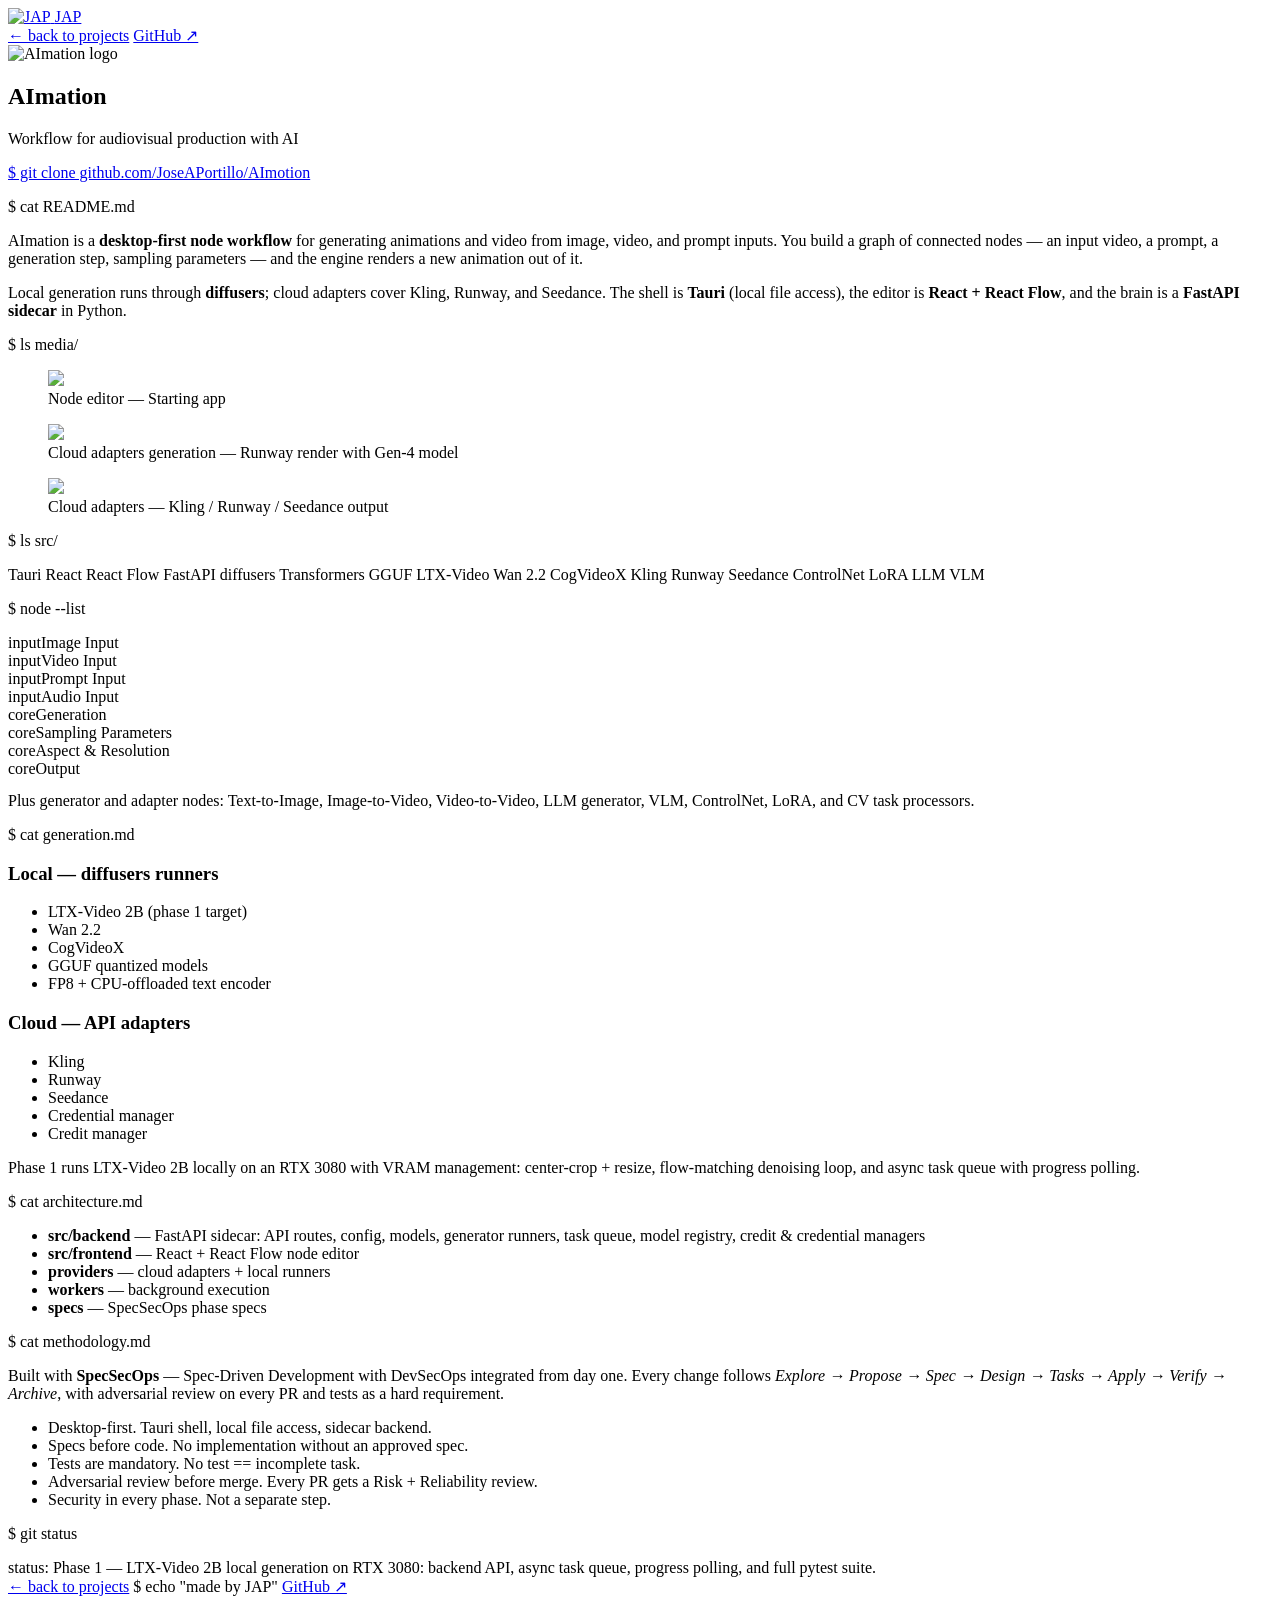
==== src/frontend/projects/aimation.html @ f7f49be0 "feat(projects): add real media content and cuqui logo - Swap cuqui logo to cuqui_logo.svg across ind" ====
<!DOCTYPE html>
<html lang="en">
<head>
    <meta charset="UTF-8"/>
    <meta name="viewport" content="width=device-width, initial-scale=1.0"/>
    <title>AImation — JAP</title>
    <meta name="description" content="AImation: a desktop-first node workflow for generating animations and video from image, video and prompt inputs."/>
    <link rel="icon" type="image/svg+xml" href="/static/img/jap-logo.svg"/>
    <link rel="stylesheet" href="/static/css/theme.css"/>
    <link rel="stylesheet" href="/static/css/base.css"/>
    <link rel="stylesheet" href="/static/css/project.css"/>
</head>
<body>
    <div class="site-shell">
        <header class="project-nav">
            <a class="brand" href="/">
                <img class="brand-mark" src="/static/img/jap-logo-mark.svg" alt="JAP"/>
                <span class="brand-text">JAP</span>
            </a>
            <nav class="project-nav-links">
                <a href="/#proyectos">&larr; back to projects</a>
                <a href="https://github.com/JoseAPortillo/AImotion" rel="noopener" target="_blank">GitHub &#8599;</a>
            </nav>
        </header>

        <main class="project-wrap">
            <section class="project-hero">
                <img class="project-hero-logo" src="/static/img/aimation-logo.png" alt="AImation logo"/>
                <div>
                    <h1>AImation</h1>
                    <p class="project-hero-tagline">Workflow for audiovisual production with AI</p>
                    <a class="project-repo" href="https://github.com/JoseAPortillo/AImotion" rel="noopener" target="_blank">$ git clone github.com/JoseAPortillo/AImotion</a>
                </div>
            </section>

            <section class="project-section">
                <p class="project-kicker"><span class="prompt">$</span> cat README.md</p>
                <p>
                    AImation is a <strong>desktop-first node workflow</strong> for generating animations and
                    video from image, video, and prompt inputs. You build a graph of connected nodes &mdash;
                    an input video, a prompt, a generation step, sampling parameters &mdash; and the engine
                    renders a new animation out of it.
                </p>
                <p>
                    Local generation runs through <strong>diffusers</strong>; cloud adapters cover Kling,
                    Runway, and Seedance. The shell is <strong>Tauri</strong> (local file access), the editor
                    is <strong>React + React Flow</strong>, and the brain is a <strong>FastAPI sidecar</strong>
                    in Python.
                </p>
            </section>

            <section class="project-section">
                <p class="project-kicker"><span class="prompt">$</span> ls media/</p>
                <div class="project-media-grid">
                    <figure class="project-media-item">
                        <div class="project-media-placeholder">
                            <img src="/static/media/aimation/aimation_01.png" >
                        </div>
                        <figcaption>Node editor &mdash; Starting app </figcaption>
                    </figure>
                    <figure class="project-media-item">
                        <div class="project-media-placeholder">
                            <img src="/static/media/aimation/aimation_06.png" >
                        </div>
                        <figcaption>Cloud adapters generation &mdash; Runway render with Gen-4 model</figcaption>
                    </figure>
                    <figure class="project-media-item">
                        <div class="project-media-placeholder">
                            <img src="/static/media/aimation/aimation_07.png" >
                        </div>
                        <figcaption>Cloud adapters &mdash; Kling / Runway / Seedance output</figcaption>
                    </figure>
                </div>
            </section>

            <section class="project-section">
                <p class="project-kicker"><span class="prompt">$</span> ls src/</p>
                <div class="project-stack">
                    <span>Tauri</span>
                    <span>React</span>
                    <span>React Flow</span>
                    <span>FastAPI</span>
                    <span>diffusers</span>
                    <span>Transformers</span>
                    <span>GGUF</span>
                    <span>LTX-Video</span>
                    <span>Wan 2.2</span>
                    <span>CogVideoX</span>
                    <span>Kling</span>
                    <span>Runway</span>
                    <span>Seedance</span>
                    <span>ControlNet</span>
                    <span>LoRA</span>
                    <span>LLM</span>
                    <span>VLM</span>
                </div>
            </section>

            <section class="project-section">
                <p class="project-kicker"><span class="prompt">$</span> node --list</p>
                <div class="project-nodes">
                    <div class="project-node"><span class="node-kind">input</span>Image Input</div>
                    <div class="project-node"><span class="node-kind">input</span>Video Input</div>
                    <div class="project-node"><span class="node-kind">input</span>Prompt Input</div>
                    <div class="project-node"><span class="node-kind">input</span>Audio Input</div>
                    <div class="project-node"><span class="node-kind">core</span>Generation</div>
                    <div class="project-node"><span class="node-kind">core</span>Sampling Parameters</div>
                    <div class="project-node"><span class="node-kind">core</span>Aspect &amp; Resolution</div>
                    <div class="project-node"><span class="node-kind">core</span>Output</div>
                </div>
                <p style="margin-top: 14px;">
                    Plus generator and adapter nodes: Text-to-Image, Image-to-Video, Video-to-Video,
                    LLM generator, VLM, ControlNet, LoRA, and CV task processors.
                </p>
            </section>

            <section class="project-section">
                <p class="project-kicker"><span class="prompt">$</span> cat generation.md</p>
                <div class="project-gen">
                    <div>
                        <h3>Local &mdash; diffusers runners</h3>
                        <ul>
                            <li class="project-list-item">LTX-Video 2B (phase 1 target)</li>
                            <li class="project-list-item">Wan 2.2</li>
                            <li class="project-list-item">CogVideoX</li>
                            <li class="project-list-item">GGUF quantized models</li>
                            <li class="project-list-item">FP8 + CPU-offloaded text encoder</li>
                        </ul>
                    </div>
                    <div>
                        <h3>Cloud &mdash; API adapters</h3>
                        <ul>
                            <li class="project-list-item">Kling</li>
                            <li class="project-list-item">Runway</li>
                            <li class="project-list-item">Seedance</li>
                            <li class="project-list-item">Credential manager</li>
                            <li class="project-list-item">Credit manager</li>
                        </ul>
                    </div>
                </div>
                <p style="margin-top: 14px;">
                    Phase 1 runs LTX-Video 2B locally on an RTX 3080 with VRAM management:
                    center-crop + resize, flow-matching denoising loop, and async task queue
                    with progress polling.
                </p>
            </section>

            <section class="project-section">
                <p class="project-kicker"><span class="prompt">$</span> cat architecture.md</p>
                <ul>
                    <li class="project-list-item"><strong>src/backend</strong> &mdash; FastAPI sidecar: API routes, config, models, generator runners, task queue, model registry, credit &amp; credential managers</li>
                    <li class="project-list-item"><strong>src/frontend</strong> &mdash; React + React Flow node editor</li>
                    <li class="project-list-item"><strong>providers</strong> &mdash; cloud adapters + local runners</li>
                    <li class="project-list-item"><strong>workers</strong> &mdash; background execution</li>
                    <li class="project-list-item"><strong>specs</strong> &mdash; SpecSecOps phase specs</li>
                </ul>
            </section>

            <section class="project-section">
                <p class="project-kicker"><span class="prompt">$</span> cat methodology.md</p>
                <p>
                    Built with <strong>SpecSecOps</strong> &mdash; Spec-Driven Development with DevSecOps
                    integrated from day one. Every change follows
                    <em>Explore &rarr; Propose &rarr; Spec &rarr; Design &rarr; Tasks &rarr; Apply &rarr; Verify &rarr; Archive</em>,
                    with adversarial review on every PR and tests as a hard requirement.
                </p>
                <ul>
                    <li class="project-list-item">Desktop-first. Tauri shell, local file access, sidecar backend.</li>
                    <li class="project-list-item">Specs before code. No implementation without an approved spec.</li>
                    <li class="project-list-item">Tests are mandatory. No test == incomplete task.</li>
                    <li class="project-list-item">Adversarial review before merge. Every PR gets a Risk + Reliability review.</li>
                    <li class="project-list-item">Security in every phase. Not a separate step.</li>
                </ul>
            </section>

            <section class="project-section">
                <p class="project-kicker"><span class="prompt">$</span> git status</p>
                <div class="project-status-line">
                    <span class="status-label">status:</span>
                    <span class="status-body">Phase 1 &mdash; LTX-Video 2B local generation on RTX 3080: backend API, async task queue, progress polling, and full pytest suite.</span>
                </div>
            </section>
        </main>

        <footer class="project-foot">
            <a href="/#proyectos">&larr; back to projects</a>
            <span>$ echo "made by JAP"</span>
            <a href="https://github.com/JoseAPortillo/AImotion" rel="noopener" target="_blank">GitHub &#8599;</a>
        </footer>
    </div>
</body>
</html>
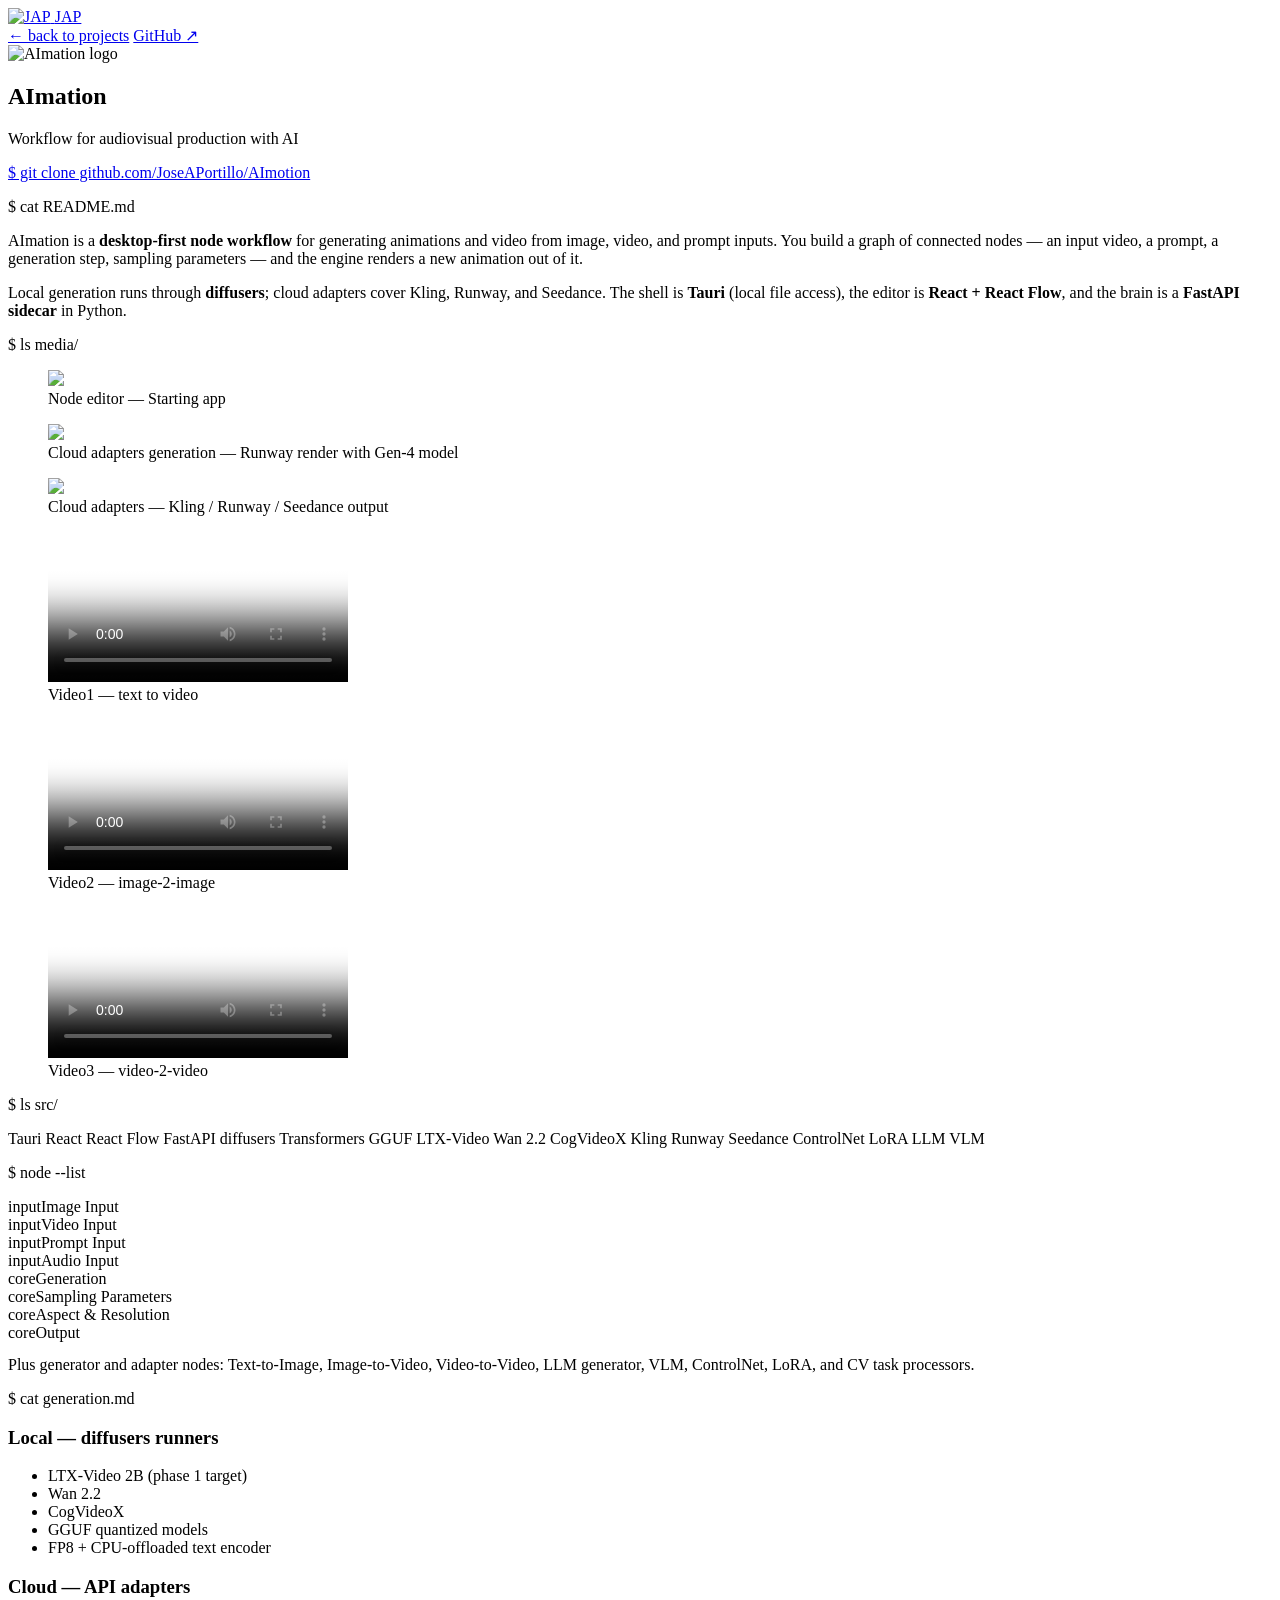
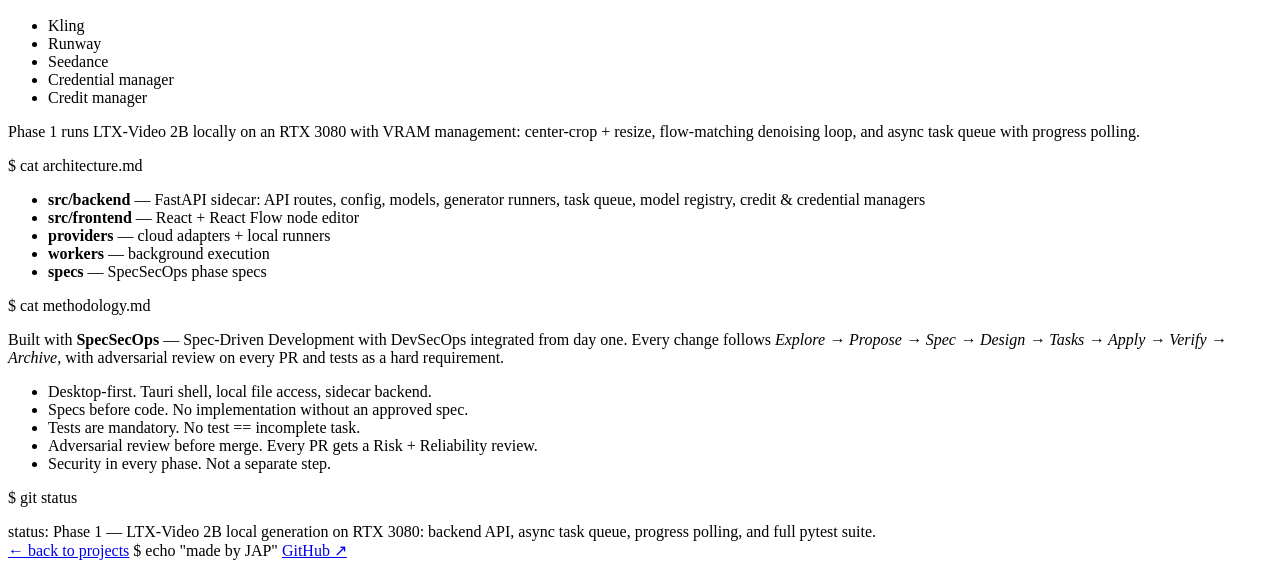
==== commit 33897ce4: "update: new media file for Aimation project" ====
--- a/src/frontend/projects/aimation.html
+++ b/src/frontend/projects/aimation.html
@@ -6,9 +6,9 @@
     <title>AImation — JAP</title>
     <meta name="description" content="AImation: a desktop-first node workflow for generating animations and video from image, video and prompt inputs."/>
     <link rel="icon" type="image/svg+xml" href="/static/img/jap-logo.svg"/>
-    <link rel="stylesheet" href="/static/css/theme.css"/>
-    <link rel="stylesheet" href="/static/css/base.css"/>
-    <link rel="stylesheet" href="/static/css/project.css"/>
+    <link rel="stylesheet" href="/static/css/theme.css?v=9"/>
+    <link rel="stylesheet" href="/static/css/base.css?v=8"/>
+    <link rel="stylesheet" href="/static/css/project.css?v=12"/>
 </head>
 <body>
     <div class="site-shell">
@@ -69,6 +69,30 @@
                             <img src="/static/media/aimation/aimation_07.png" >
                         </div>
                         <figcaption>Cloud adapters &mdash; Kling / Runway / Seedance output</figcaption>
+                    </figure>
+                        <figure class="project-media-item">
+                    <video controls preload="metadata"
+                        poster="/static/media/aimation/aimation_init_text2video_poster.jpg">
+                        <source src="/static/media/aimation/Aimation_init_text2video.mov"
+                                type="video/quicktime">
+                    </video>
+                        <figcaption>Video1 — text to video</figcaption>
+                    </figure>
+                    <figure class="project-media-item">
+                    <video controls preload="metadata"
+                        poster="/static/media/aimation/aimation_image2image_poster.jpg">
+                        <source src="/static/media/aimation/Aimation_image2image.mov"
+                                type="video/quicktime">
+                    </video>
+                        <figcaption> Video2 &mdash; image-2-image</figcaption>
+                    </figure>
+                    <figure class="project-media-item">
+                    <video controls preload="metadata"
+                        poster="/static/media/aimation/aimation_video2video_poster.jpg">
+                        <source src="/static/media/aimation/Aimation_video2video.mov"
+                                type="video/quicktime">
+                    </video>
+                        <figcaption> Video3 &mdash; video-2-video</figcaption>
                     </figure>
                 </div>
             </section>
@@ -188,5 +212,7 @@
             <a href="https://github.com/JoseAPortillo/AImotion" rel="noopener" target="_blank">GitHub &#8599;</a>
         </footer>
     </div>
+
+    <script type="module" src="/static/js/project-media-viewer.js?v=12"></script>
 </body>
 </html>
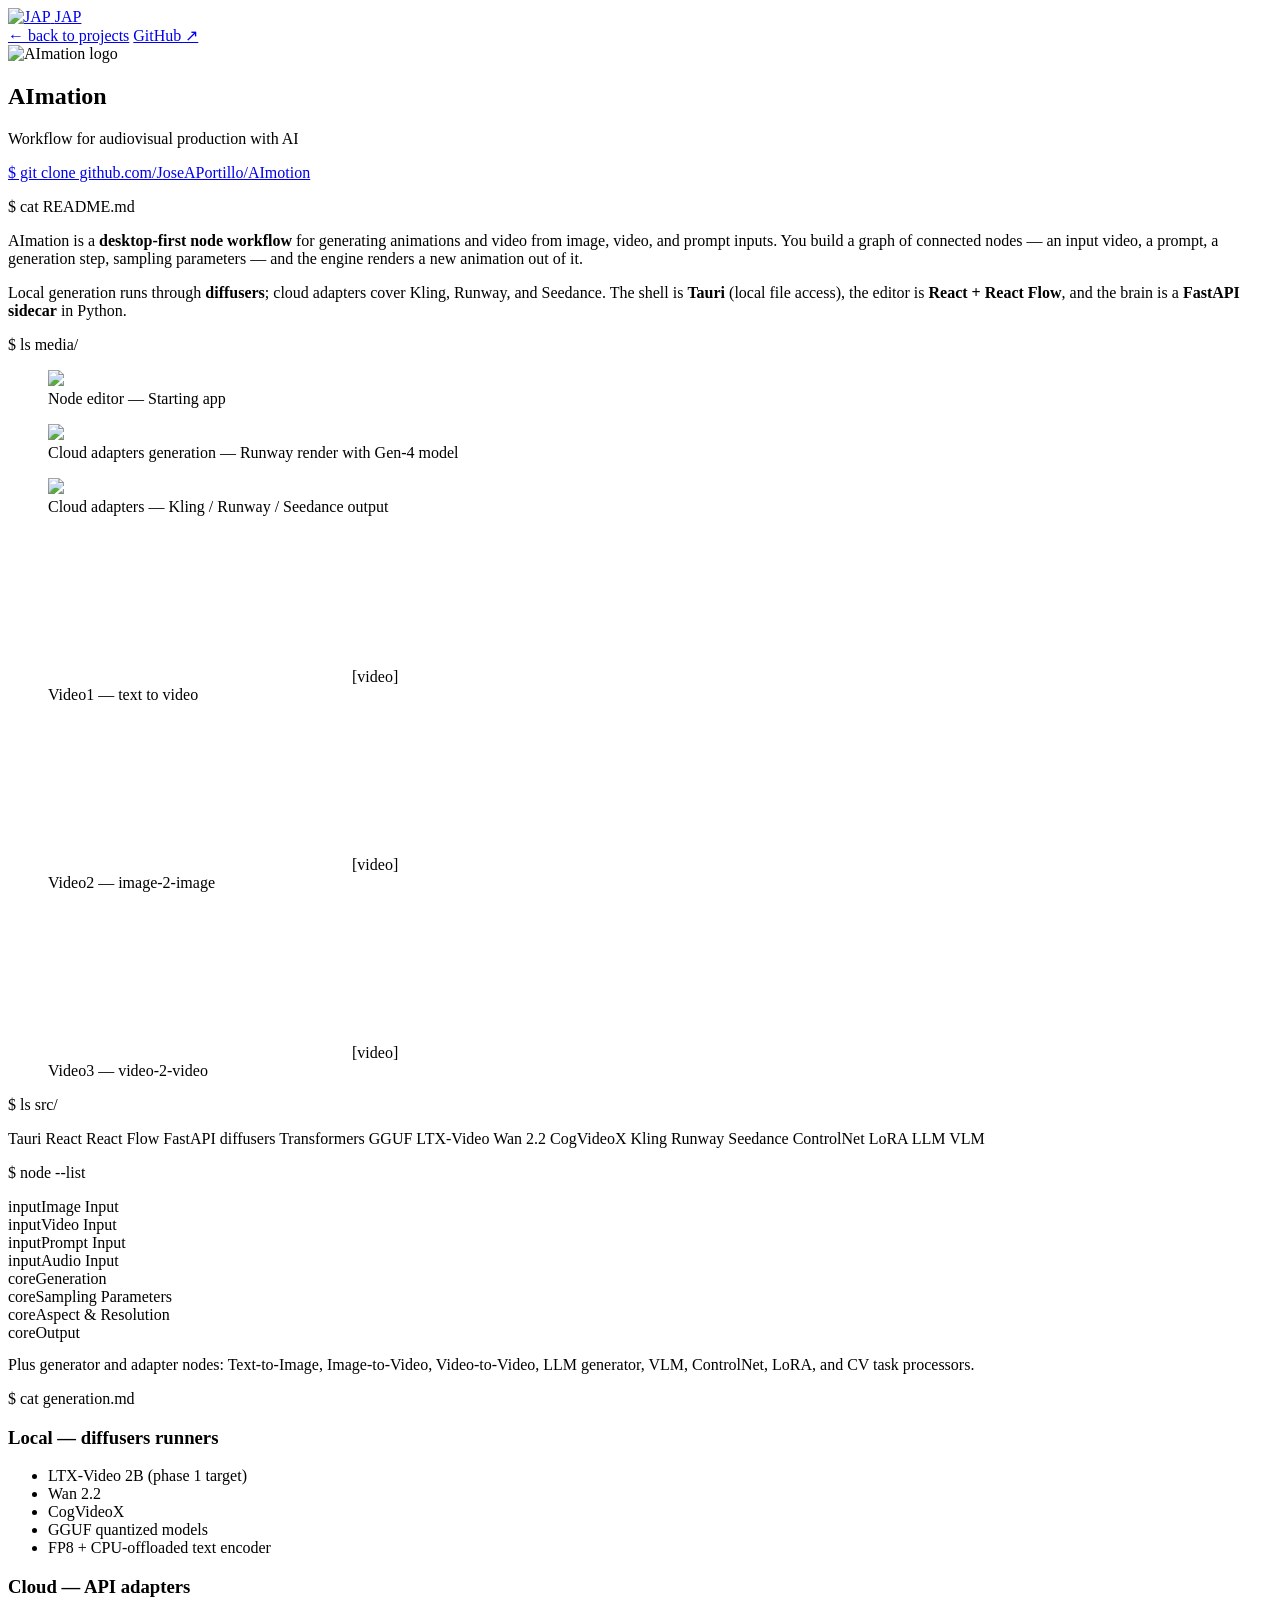
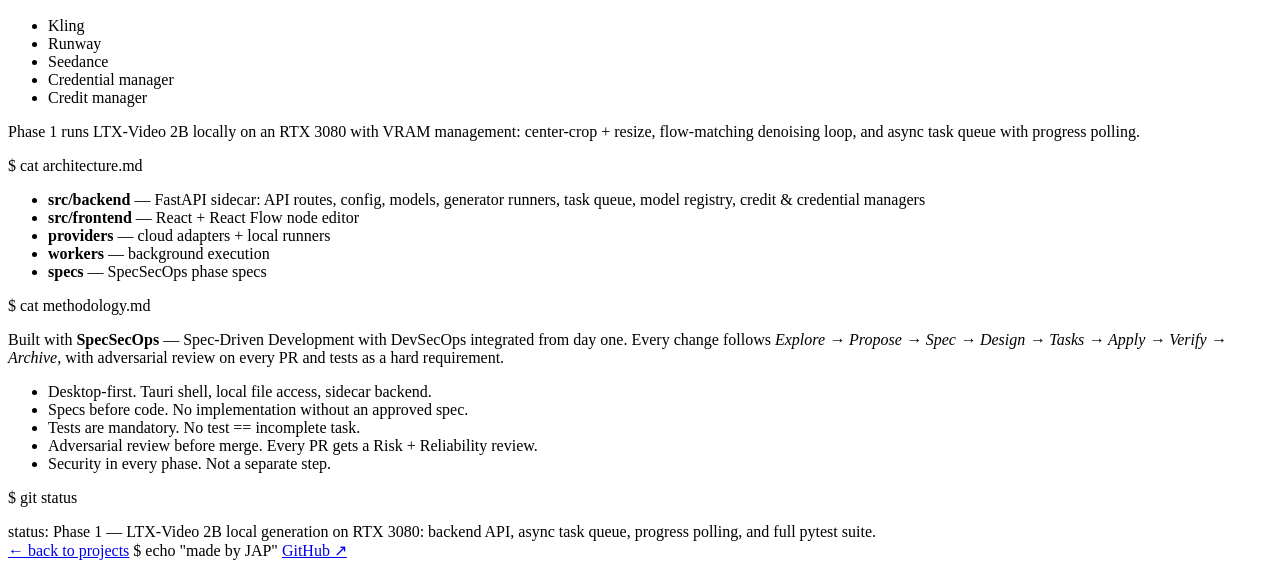
==== commit 9333379d: "fix(projects): open video viewer on touch devices" ====
--- a/src/frontend/projects/aimation.html
+++ b/src/frontend/projects/aimation.html
@@ -8,7 +8,7 @@
     <link rel="icon" type="image/svg+xml" href="/static/img/jap-logo.svg"/>
     <link rel="stylesheet" href="/static/css/theme.css?v=9"/>
     <link rel="stylesheet" href="/static/css/base.css?v=8"/>
-    <link rel="stylesheet" href="/static/css/project.css?v=12"/>
+    <link rel="stylesheet" href="/static/css/project.css?v=13"/>
 </head>
 <body>
     <div class="site-shell">
@@ -71,27 +71,36 @@
                         <figcaption>Cloud adapters &mdash; Kling / Runway / Seedance output</figcaption>
                     </figure>
                         <figure class="project-media-item">
-                    <video controls preload="metadata"
+                    <div class="project-media-video">
+                    <video preload="metadata"
                         poster="/static/media/aimation/aimation_init_text2video_poster.jpg">
                         <source src="/static/media/aimation/Aimation_init_text2video.mov"
                                 type="video/quicktime">
                     </video>
+                        <span class="play-badge">[video]</span>
+                    </div>
                         <figcaption>Video1 — text to video</figcaption>
                     </figure>
                     <figure class="project-media-item">
-                    <video controls preload="metadata"
+                    <div class="project-media-video">
+                    <video preload="metadata"
                         poster="/static/media/aimation/aimation_image2image_poster.jpg">
                         <source src="/static/media/aimation/Aimation_image2image.mov"
                                 type="video/quicktime">
                     </video>
+                        <span class="play-badge">[video]</span>
+                    </div>
                         <figcaption> Video2 &mdash; image-2-image</figcaption>
                     </figure>
                     <figure class="project-media-item">
-                    <video controls preload="metadata"
+                    <div class="project-media-video">
+                    <video preload="metadata"
                         poster="/static/media/aimation/aimation_video2video_poster.jpg">
                         <source src="/static/media/aimation/Aimation_video2video.mov"
                                 type="video/quicktime">
                     </video>
+                        <span class="play-badge">[video]</span>
+                    </div>
                         <figcaption> Video3 &mdash; video-2-video</figcaption>
                     </figure>
                 </div>
@@ -213,6 +222,6 @@
         </footer>
     </div>
 
-    <script type="module" src="/static/js/project-media-viewer.js?v=12"></script>
+    <script type="module" src="/static/js/project-media-viewer.js?v=13"></script>
 </body>
 </html>
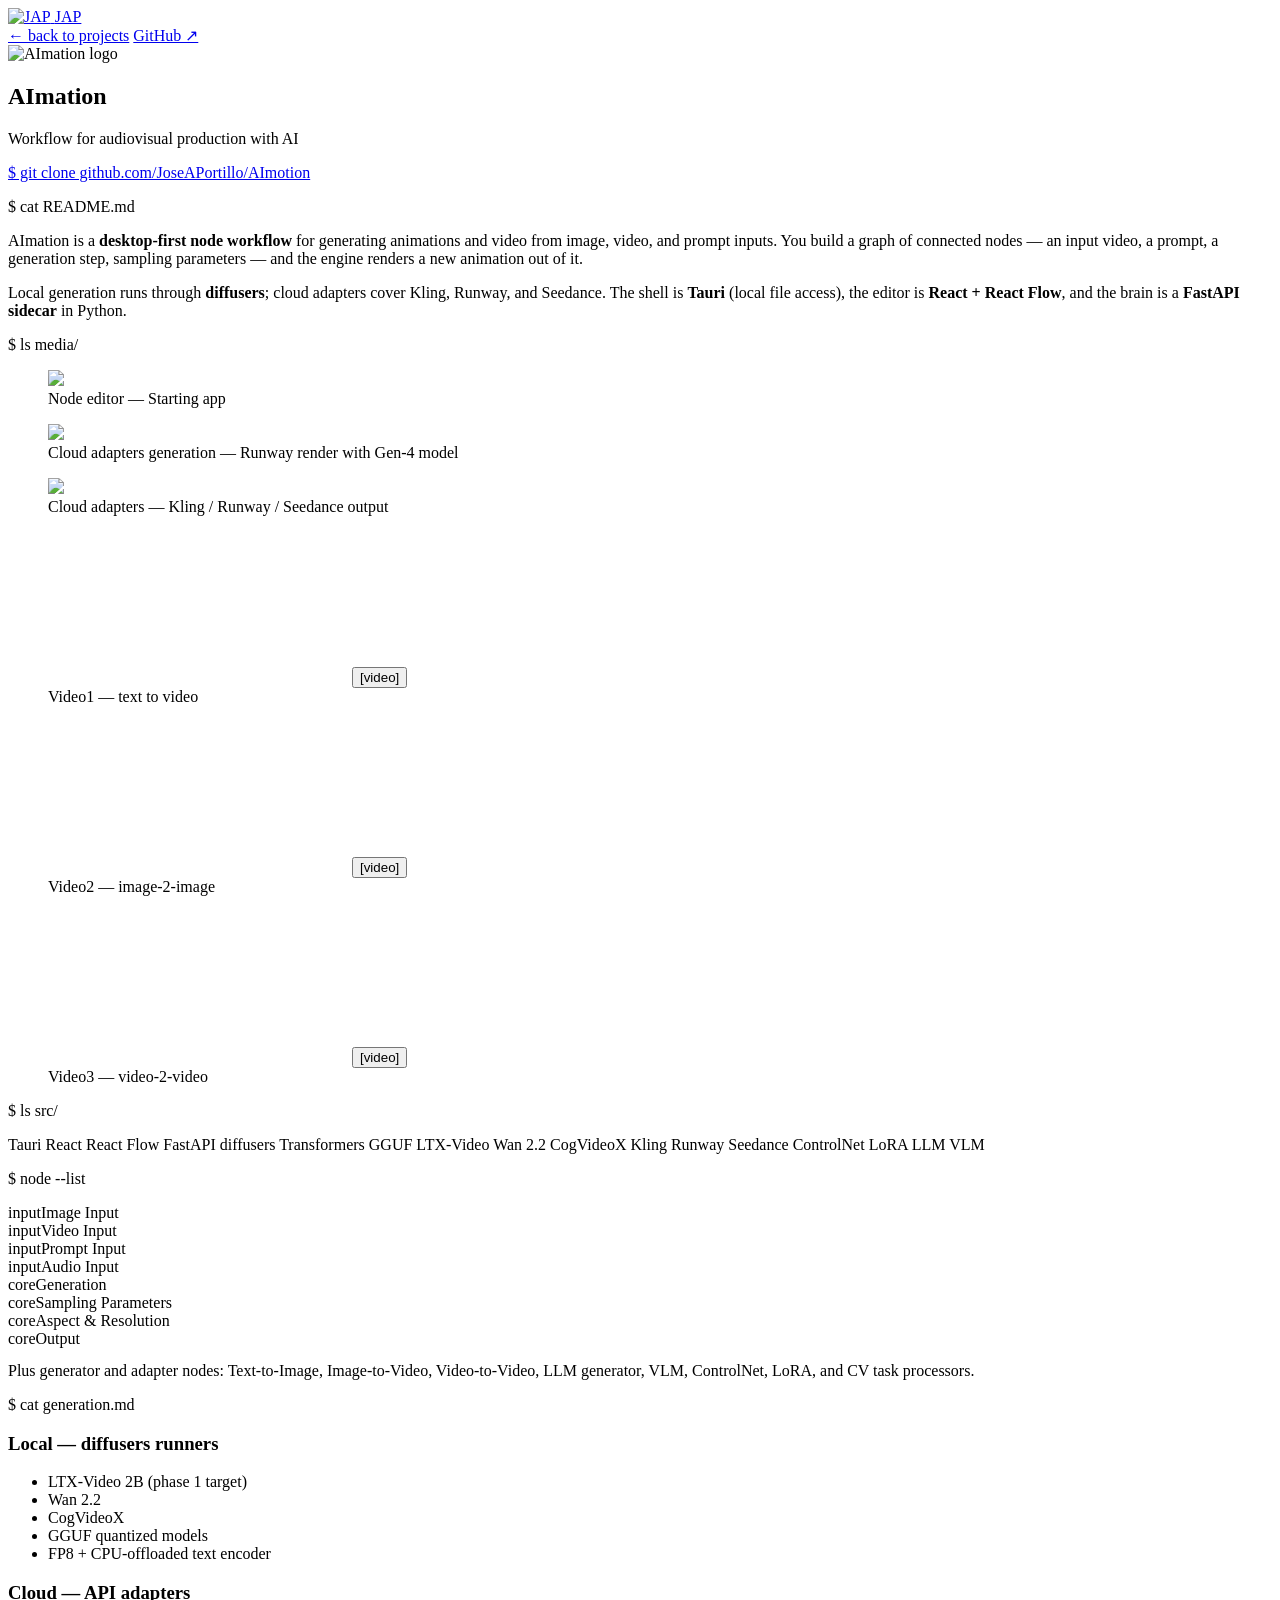
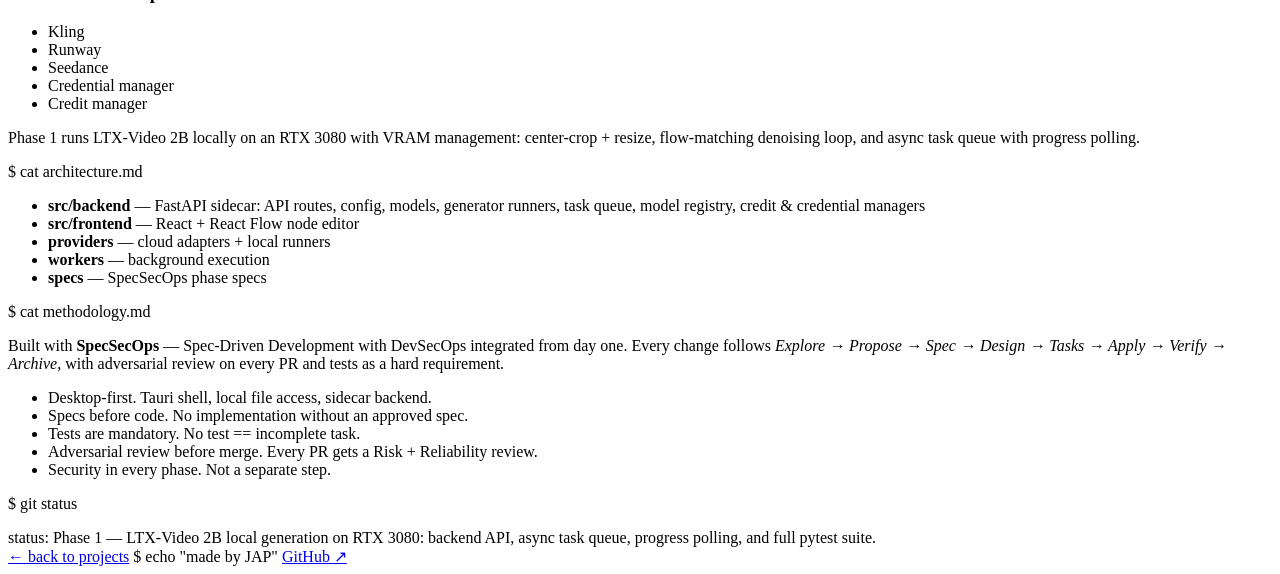
==== commit c7f495cf: "fix(projects): make video thumbnails reliably open viewer on mobile" ====
--- a/src/frontend/projects/aimation.html
+++ b/src/frontend/projects/aimation.html
@@ -8,7 +8,7 @@
     <link rel="icon" type="image/svg+xml" href="/static/img/jap-logo.svg"/>
     <link rel="stylesheet" href="/static/css/theme.css?v=9"/>
     <link rel="stylesheet" href="/static/css/base.css?v=8"/>
-    <link rel="stylesheet" href="/static/css/project.css?v=13"/>
+    <link rel="stylesheet" href="/static/css/project.css?v=14"/>
 </head>
 <body>
     <div class="site-shell">
@@ -77,7 +77,9 @@
                         <source src="/static/media/aimation/Aimation_init_text2video.mov"
                                 type="video/quicktime">
                     </video>
-                        <span class="play-badge">[video]</span>
+                        <button type="button" class="media-play" aria-label="Play video">
+                            <span class="play-badge">[video]</span>
+                        </button>
                     </div>
                         <figcaption>Video1 — text to video</figcaption>
                     </figure>
@@ -85,10 +87,12 @@
                     <div class="project-media-video">
                     <video preload="metadata"
                         poster="/static/media/aimation/aimation_image2image_poster.jpg">
-                        <source src="/static/media/aimation/Aimation_image2image.mov"
+                        <source src="/static/media/aimation/Aimation_image_2_image.mov"
                                 type="video/quicktime">
                     </video>
-                        <span class="play-badge">[video]</span>
+                        <button type="button" class="media-play" aria-label="Play video">
+                            <span class="play-badge">[video]</span>
+                        </button>
                     </div>
                         <figcaption> Video2 &mdash; image-2-image</figcaption>
                     </figure>
@@ -99,7 +103,9 @@
                         <source src="/static/media/aimation/Aimation_video2video.mov"
                                 type="video/quicktime">
                     </video>
-                        <span class="play-badge">[video]</span>
+                        <button type="button" class="media-play" aria-label="Play video">
+                            <span class="play-badge">[video]</span>
+                        </button>
                     </div>
                         <figcaption> Video3 &mdash; video-2-video</figcaption>
                     </figure>
@@ -222,6 +228,6 @@
         </footer>
     </div>
 
-    <script type="module" src="/static/js/project-media-viewer.js?v=13"></script>
+    <script type="module" src="/static/js/project-media-viewer.js?v=14"></script>
 </body>
 </html>
